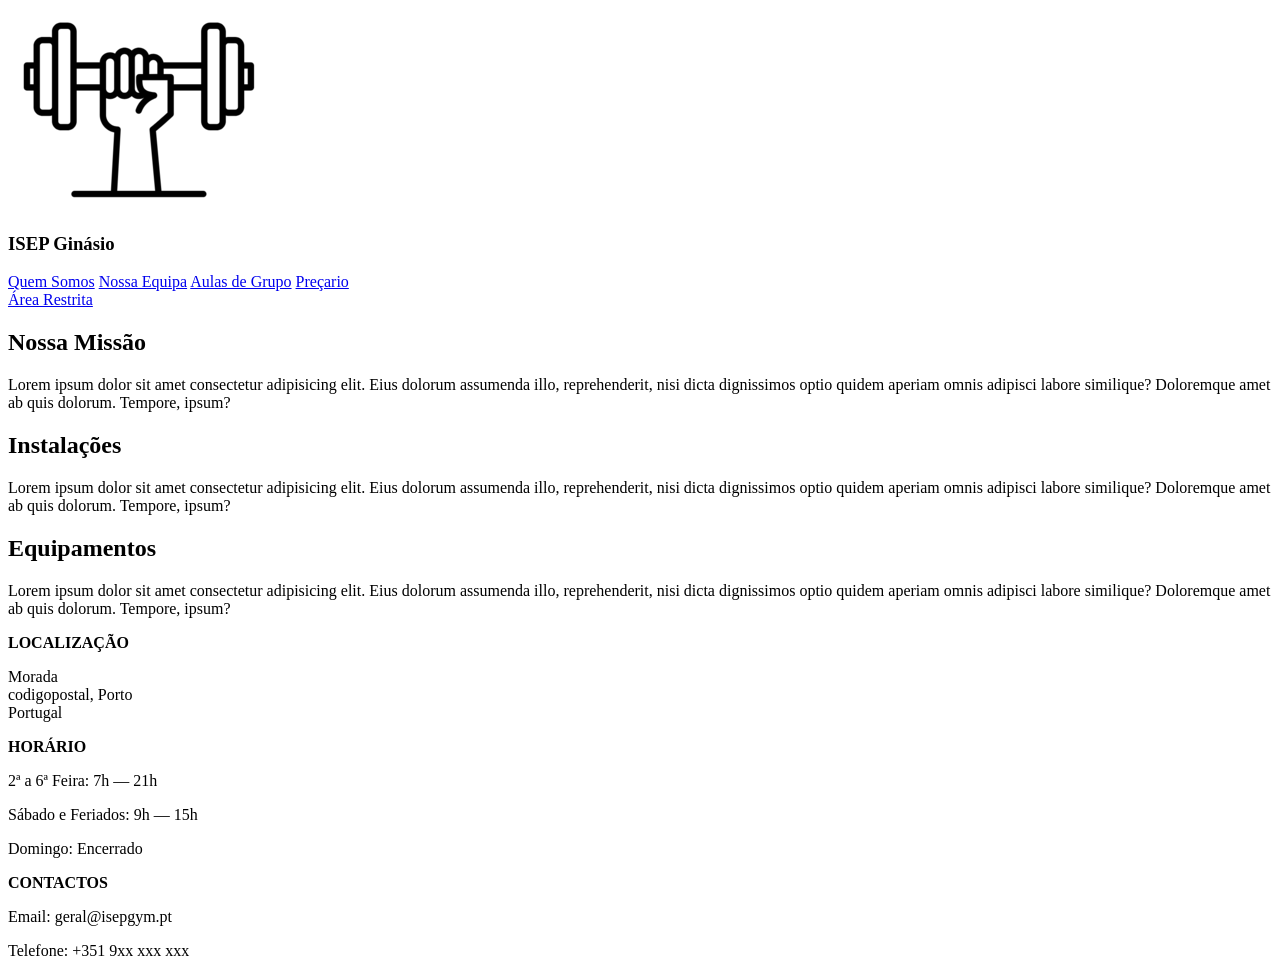
==== index.html @ bc361019 "Primeiro commit - Ficha 01" ====
<!DOCTYPE html>
<html lang="en">
<head>
    <meta charset="UTF-8">
    <meta name="viewport" content="width=device-width, initial-scale=1.0">
    <title>ISEP Ginásio</title>
    <!--favicon-->
    <link rel="shortcut icon" href="assets/images/gym125.png" type="image/png">
</head>
<body>
    <!-- Navegação -->
     <nav>
        <!-- Logo e Nome -->
          <div>
            <img src="assets/images/gym255.png" alt="Logo da empresa">
            <h3>ISEP Ginásio</h3>
        </div>
        <!-- Links Centrais -->
         <div>
            <a href="index.html">Quem Somos</a>
            <a href="equipa.html">Nossa Equipa</a>
            <a href="aulasgrupo.html">Aulas de Grupo</a>
            <a href="precario.html">Preçario</a>
         </div>
        <!-- Área Cliente -->
         <div>
            <a href="login_form.html" target="_blank">Área Restrita</a>
         </div>
        
     </nav>
    <!-- Seção "Conteudo da pagina-" -->
    <section>
        <article id="quem-somos">
        <h2>Nossa Missão</h2>
        <p>Lorem ipsum dolor sit amet consectetur adipisicing elit. Eius dolorum assumenda illo,
 reprehenderit, nisi dicta dignissimos optio quidem aperiam omnis adipisci labore similique? Doloremque
 amet ab quis dolorum. Tempore, ipsum?</p>
        </article>
        
        <article id="quem-somos">
        <h2>Instalações</h2>
        <p>Lorem ipsum dolor sit amet consectetur adipisicing elit. Eius dolorum assumenda illo,
 reprehenderit, nisi dicta dignissimos optio quidem aperiam omnis adipisci labore similique? Doloremque
 amet ab quis dolorum. Tempore, ipsum?</p>
        </article>
        
        <article id="quem-somos">
        <h2>Equipamentos</h2>
        <p>Lorem ipsum dolor sit amet consectetur adipisicing elit. Eius dolorum assumenda illo,
 reprehenderit, nisi dicta dignissimos optio quidem aperiam omnis adipisci labore similique? Doloremque
 amet ab quis dolorum. Tempore, ipsum?</p>
        </article>

     </section>

     <!-- Rodapé -->
      <footer>
        <div>
            <strong>LOCALIZAÇÃO</strong>
            <p>Morada <br> codigopostal, Porto<br> Portugal </p>
        </div>

        <div>
        <strong>HORÁRIO</strong>
        <p>2ª a 6ª Feira: 7h — 21h</p>
        <p>Sábado e Feriados: 9h — 15h</p>
        <p>Domingo: Encerrado</p>
        </div>

        <div>
        <strong>CONTACTOS</strong>
        <p>Email: geral@isepgym.pt</p>
         <p>Telefone: +351 9xx xxx xxx</p>
        </div>
      </footer>
</body>
</html>
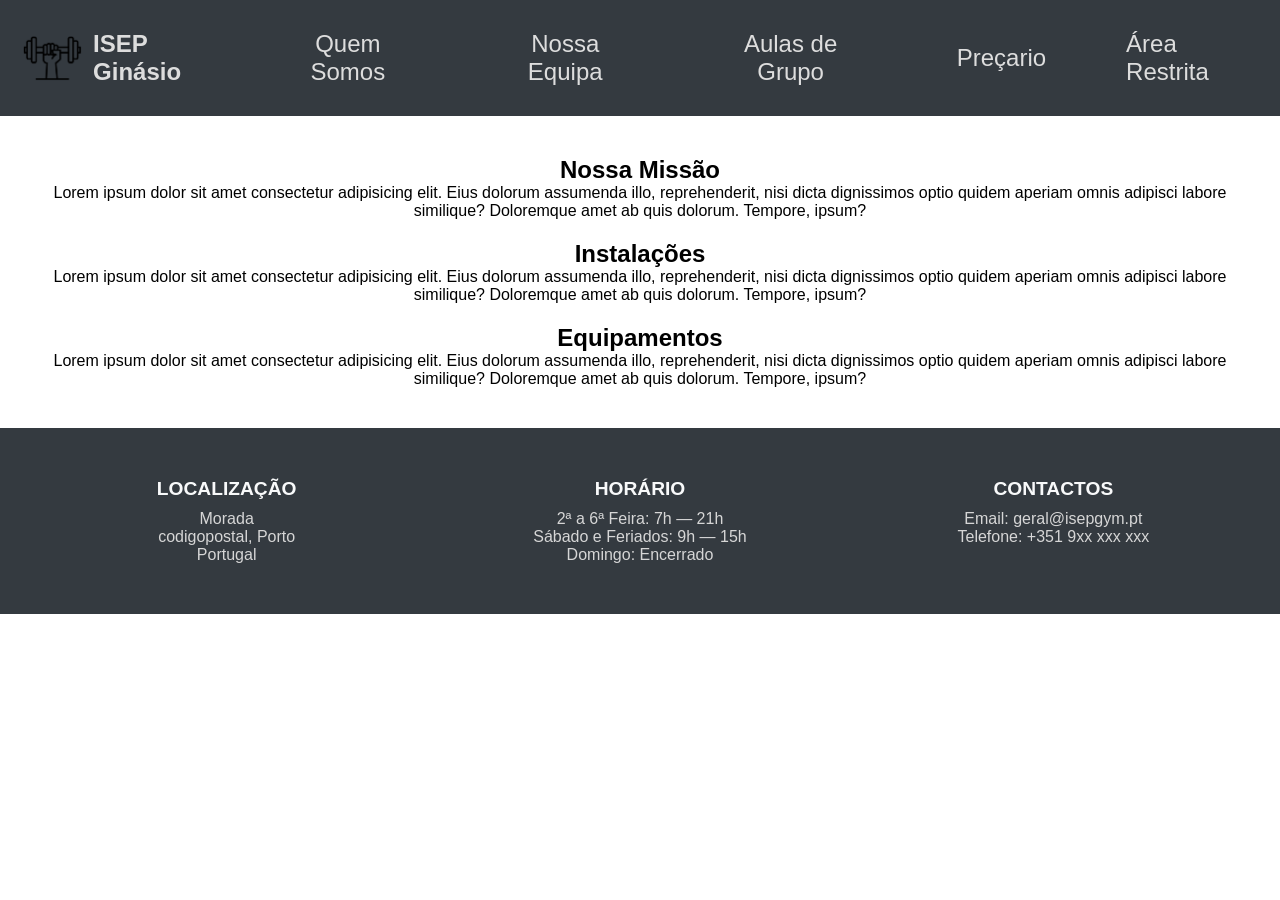
==== commit 56e7c6e3: "Segundo Commit" ====
--- a/index.html
+++ b/index.html
@@ -1,6 +1,10 @@
 <!DOCTYPE html>
 <html lang="en">
 <head>
+   
+    <!--Estilos da página-->
+    <link rel="stylesheet" href="assets/css/estilos.css">
+
     <meta charset="UTF-8">
     <meta name="viewport" content="width=device-width, initial-scale=1.0">
     <title>ISEP Ginásio</title>
@@ -9,27 +13,29 @@
 </head>
 <body>
     <!-- Navegação -->
-     <nav>
+     <nav class="bng-navbar">
         <!-- Logo e Nome -->
           <div>
             <img src="assets/images/gym255.png" alt="Logo da empresa">
             <h3>ISEP Ginásio</h3>
         </div>
         <!-- Links Centrais -->
-         <div>
+         <div class="container-navegacao">
             <a href="index.html">Quem Somos</a>
             <a href="equipa.html">Nossa Equipa</a>
             <a href="aulasgrupo.html">Aulas de Grupo</a>
             <a href="precario.html">Preçario</a>
          </div>
         <!-- Área Cliente -->
-         <div>
+         <div class="nav-cliente">
             <a href="login_form.html" target="_blank">Área Restrita</a>
          </div>
         
      </nav>
     <!-- Seção "Conteudo da pagina-" -->
-    <section>
+
+    <!-- Seção "Quem Somos-" -->
+    <section class="container-texto-generico">
         <article id="quem-somos">
         <h2>Nossa Missão</h2>
         <p>Lorem ipsum dolor sit amet consectetur adipisicing elit. Eius dolorum assumenda illo,
@@ -54,20 +60,20 @@
      </section>
 
      <!-- Rodapé -->
-      <footer>
-        <div>
+      <footer class="footer-container">
+        <div class="footer-section">
             <strong>LOCALIZAÇÃO</strong>
             <p>Morada <br> codigopostal, Porto<br> Portugal </p>
         </div>
 
-        <div>
+        <div class="footer-section">
         <strong>HORÁRIO</strong>
         <p>2ª a 6ª Feira: 7h — 21h</p>
         <p>Sábado e Feriados: 9h — 15h</p>
         <p>Domingo: Encerrado</p>
         </div>
 
-        <div>
+        <div class="footer-section">
         <strong>CONTACTOS</strong>
         <p>Email: geral@isepgym.pt</p>
          <p>Telefone: +351 9xx xxx xxx</p>
--- a/assets/css/estilos.css
+++ b/assets/css/estilos.css
@@ -0,0 +1,91 @@
+/* * é um seletor universal, ou seja, aplica-se a todos os elementos HTML da página */
+* {
+ margin: 0; /* Remove todas as margens padrão */
+ padding: 0; /* Remove os preenchimentos internos padrão */
+ box-sizing: border-box; /* Garante que a largura e altura dos elementos incluam a borda */
+ font-family: Arial, Helvetica, sans-serif; /* Define a fonte do texto da página */
+}
+
+.bng-navbar {
+ background-color: #343a40;
+ display: flex; /* Alinha os elementos em linha */
+ align-items: center;/* Centraliza os itens verticalmente */
+ justify-content: space-between;/* Distribui os itens igualmente */
+ padding: 10px 20px;/* Adiciona espaçamento interno */
+}
+.bng-navbar div {
+ display: flex;
+ align-items: center;
+}
+.bng-navbar img {
+ height: 50px; /* Ajusta a altura do logo */
+ margin-right: 10px;/* Adiciona espaço entre o logo e o texto */
+}
+.bng-navbar h3 {
+ font-size: 1.5em; /* Define o tamanho do texto */
+ color: #dddddd; /* Cor do texto em cinza claro */
+}
+
+/* Estilos para os links centrais da navegação */
+.container-navegacao {
+ text-align: center; /* Centraliza os links */
+ padding: 20px; /* Adiciona espaçamento interno */
+}
+.container-navegacao a {
+ font-size: 1.5em; /* Aumenta o tamanho da fonte dos links */
+ margin: 0px 50px; /* Adiciona espaçamento horizontal entre os links */
+ text-decoration: none; /* Remove o sublinhado */
+ color: #dddddd; /* Define a cor dos links */
+}
+.container-navegacao a:hover {
+ color: #ffffff; /* Muda a cor ao passar o mouse */
+}
+
+/* Estilos para o botão da Área Cliente */
+.nav-cliente a {
+ color: #dddddd; /* Cor do texto */
+ text-decoration: none; /* Remove sublinhado */
+ font-size: 1.5em; /* Tamanho da fonte */
+ padding: 10px; /* Espaçamento interno */
+ border-radius: 5px; /* Bordas arredondadas */
+ transition: background 0.3s; /* Efeito suave na transição */
+}
+/* Efeito ao passar o mouse */
+.nav-cliente a:hover {
+ background-color: #0056b3; /* Cor de fundo ao passar o mouse */
+} 
+
+/* Estilos para o Rodapé */
+.footer-container {
+ display: flex; /* Ativa o layout flexível */
+ background-color: #343a40; /* Cor de fundo escura */
+ color: white; /* Cor do texto */
+ padding: 40px 20px; /* Espaçamento interno */
+ flex-wrap: wrap; /* Permite que os itens fiquem responsivos */
+}
+.footer-section {
+ flex: 1; /* Faz com que as seções tenham tamanhos iguais */
+ min-width: 250px; /* Garante que cada seção tenha um tamanho mínimo */
+ padding: 10px; /* Espaçamento interno */
+ text-align: center; /* Centraliza o texto */
+}
+.footer-section strong {
+ font-size: 1.2rem; /* Define o tamanho da fonte dos títulos */
+ display: block; /* Faz com que ocupe toda a largura */
+ margin-bottom: 10px; /* Adiciona um espaço abaixo do título */
+ color: #f8f9fa; /* Cor do texto */
+}
+.footer-section p {
+ font-size: 1rem; /* Define o tamanho da fonte dos parágrafos */
+ color: #d6d6d6; /* Cor do texto mais suave */
+}
+
+/* Texto Genérico */
+.container-texto-generico {
+ display: flex; /* Ativa o layout flexível */
+ justify-content: center; /* Centraliza os elementos horizontalmente */
+ flex-wrap: wrap; /* Permite que os elementos quebrem linha em telas menores */
+ gap: 20px; /* Adiciona espaço entre os elementos */
+ padding: 40px; /* Espaçamento interno para melhor organização */
+ text-align: center; /* Centraliza o texto dentro dos artigos */
+}
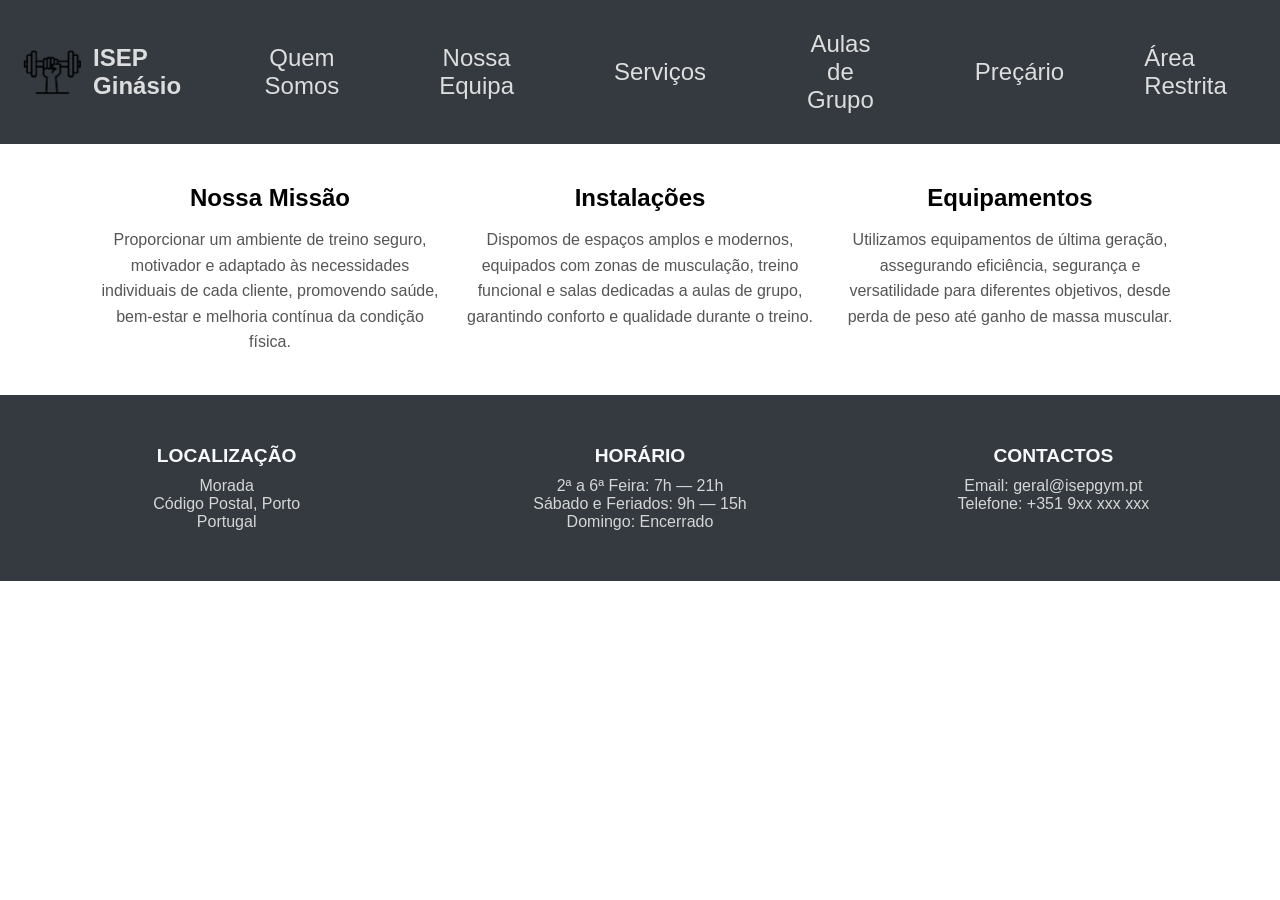
==== commit 1b49b259: "Correção do Index" ====
--- a/index.html
+++ b/index.html
@@ -1,83 +1,104 @@
 <!DOCTYPE html>
-<html lang="en">
+<html lang="pt">
+
 <head>
-   
-    <!--Estilos da página-->
-    <link rel="stylesheet" href="assets/css/estilos.css">
-
     <meta charset="UTF-8">
     <meta name="viewport" content="width=device-width, initial-scale=1.0">
     <title>ISEP Ginásio</title>
-    <!--favicon-->
+
+    <!-- favicon -->
     <link rel="shortcut icon" href="assets/images/gym125.png" type="image/png">
+
+    <!-- estilos da página -->
+    <link rel="stylesheet" href="assets/css/estilos.css">
 </head>
+
 <body>
+
     <!-- Navegação -->
-     <nav class="bng-navbar">
+    <nav class="bng-navbar">
+
         <!-- Logo e Nome -->
-          <div>
+        <div>
             <img src="assets/images/gym255.png" alt="Logo da empresa">
             <h3>ISEP Ginásio</h3>
         </div>
-        <!-- Links Centrais -->
-         <div class="container-navegacao">
+
+        <!-- Links centrais -->
+        <div class="container-navegacao">
             <a href="index.html">Quem Somos</a>
             <a href="equipa.html">Nossa Equipa</a>
+            <a href="servicos.html">Serviços</a>
             <a href="aulasgrupo.html">Aulas de Grupo</a>
-            <a href="precario.html">Preçario</a>
-         </div>
+            <a href="precario.html">Preçário</a>
+        </div>
+
         <!-- Área Cliente -->
-         <div class="nav-cliente">
+        <div class="nav-cliente">
             <a href="login_form.html" target="_blank">Área Restrita</a>
-         </div>
-        
-     </nav>
-    <!-- Seção "Conteudo da pagina-" -->
+        </div>
 
-    <!-- Seção "Quem Somos-" -->
+    </nav>
+
+    <!-- Seção "Quem Somos" -->
     <section class="container-texto-generico">
-        <article id="quem-somos">
-        <h2>Nossa Missão</h2>
-        <p>Lorem ipsum dolor sit amet consectetur adipisicing elit. Eius dolorum assumenda illo,
- reprehenderit, nisi dicta dignissimos optio quidem aperiam omnis adipisci labore similique? Doloremque
- amet ab quis dolorum. Tempore, ipsum?</p>
-        </article>
-        
-        <article id="quem-somos">
-        <h2>Instalações</h2>
-        <p>Lorem ipsum dolor sit amet consectetur adipisicing elit. Eius dolorum assumenda illo,
- reprehenderit, nisi dicta dignissimos optio quidem aperiam omnis adipisci labore similique? Doloremque
- amet ab quis dolorum. Tempore, ipsum?</p>
-        </article>
-        
-        <article id="quem-somos">
-        <h2>Equipamentos</h2>
-        <p>Lorem ipsum dolor sit amet consectetur adipisicing elit. Eius dolorum assumenda illo,
- reprehenderit, nisi dicta dignissimos optio quidem aperiam omnis adipisci labore similique? Doloremque
- amet ab quis dolorum. Tempore, ipsum?</p>
+
+        <article>
+            <h2>Nossa Missão</h2>
+            <p>
+                Proporcionar um ambiente de treino seguro, motivador e adaptado
+                às necessidades individuais de cada cliente, promovendo saúde,
+                bem-estar e melhoria contínua da condição física.
+            </p>
         </article>
 
-     </section>
+        <article>
+            <h2>Instalações</h2>
+            <p>
+                Dispomos de espaços amplos e modernos, equipados com zonas de
+                musculação, treino funcional e salas dedicadas a aulas de grupo,
+                garantindo conforto e qualidade durante o treino.
+            </p>
+        </article>
 
-     <!-- Rodapé -->
-      <footer class="footer-container">
+        <article>
+            <h2>Equipamentos</h2>
+            <p>
+                Utilizamos equipamentos de última geração, assegurando eficiência,
+                segurança e versatilidade para diferentes objetivos, desde perda
+                de peso até ganho de massa muscular.
+            </p>
+        </article>
+
+    </section>
+
+    <!-- Rodapé -->
+    <footer class="footer-container">
+
         <div class="footer-section">
             <strong>LOCALIZAÇÃO</strong>
-            <p>Morada <br> codigopostal, Porto<br> Portugal </p>
+            <p>
+                Morada <br>
+                Código Postal, Porto <br>
+                Portugal
+            </p>
         </div>
 
         <div class="footer-section">
-        <strong>HORÁRIO</strong>
-        <p>2ª a 6ª Feira: 7h — 21h</p>
-        <p>Sábado e Feriados: 9h — 15h</p>
-        <p>Domingo: Encerrado</p>
+            <strong>HORÁRIO</strong>
+            <p>2ª a 6ª Feira: 7h — 21h</p>
+            <p>Sábado e Feriados: 9h — 15h</p>
+            <p>Domingo: Encerrado</p>
         </div>
 
         <div class="footer-section">
-        <strong>CONTACTOS</strong>
-        <p>Email: geral@isepgym.pt</p>
-         <p>Telefone: +351 9xx xxx xxx</p>
+            <strong>CONTACTOS</strong>
+            <p>Email: geral@isepgym.pt</p>
+            <p>Telefone: +351 9xx xxx xxx</p>
         </div>
-      </footer>
+
+    </footer>
+
 </body>
+
 </html>
--- a/assets/css/estilos.css
+++ b/assets/css/estilos.css
@@ -1,91 +1,131 @@
-/* * é um seletor universal, ou seja, aplica-se a todos os elementos HTML da página */
+/* ============================= */
+/* RESET GLOBAL */
+/* ============================= */
+
 * {
- margin: 0; /* Remove todas as margens padrão */
- padding: 0; /* Remove os preenchimentos internos padrão */
- box-sizing: border-box; /* Garante que a largura e altura dos elementos incluam a borda */
- font-family: Arial, Helvetica, sans-serif; /* Define a fonte do texto da página */
+    margin: 0;
+    padding: 0;
+    box-sizing: border-box;
+    font-family: Arial, Helvetica, sans-serif;
 }
 
+/* ============================= */
+/* NAVBAR */
+/* ============================= */
+
 .bng-navbar {
- background-color: #343a40;
- display: flex; /* Alinha os elementos em linha */
- align-items: center;/* Centraliza os itens verticalmente */
- justify-content: space-between;/* Distribui os itens igualmente */
- padding: 10px 20px;/* Adiciona espaçamento interno */
-}
-.bng-navbar div {
- display: flex;
- align-items: center;
-}
-.bng-navbar img {
- height: 50px; /* Ajusta a altura do logo */
- margin-right: 10px;/* Adiciona espaço entre o logo e o texto */
-}
-.bng-navbar h3 {
- font-size: 1.5em; /* Define o tamanho do texto */
- color: #dddddd; /* Cor do texto em cinza claro */
+    background-color: #343a40;
+    display: flex;
+    align-items: center;
+    justify-content: space-between;
+    padding: 10px 20px;
 }
 
-/* Estilos para os links centrais da navegação */
-.container-navegacao {
- text-align: center; /* Centraliza os links */
- padding: 20px; /* Adiciona espaçamento interno */
-}
-.container-navegacao a {
- font-size: 1.5em; /* Aumenta o tamanho da fonte dos links */
- margin: 0px 50px; /* Adiciona espaçamento horizontal entre os links */
- text-decoration: none; /* Remove o sublinhado */
- color: #dddddd; /* Define a cor dos links */
-}
-.container-navegacao a:hover {
- color: #ffffff; /* Muda a cor ao passar o mouse */
+.bng-navbar div {
+    display: flex;
+    align-items: center;
 }
 
-/* Estilos para o botão da Área Cliente */
-.nav-cliente a {
- color: #dddddd; /* Cor do texto */
- text-decoration: none; /* Remove sublinhado */
- font-size: 1.5em; /* Tamanho da fonte */
- padding: 10px; /* Espaçamento interno */
- border-radius: 5px; /* Bordas arredondadas */
- transition: background 0.3s; /* Efeito suave na transição */
-}
-/* Efeito ao passar o mouse */
-.nav-cliente a:hover {
- background-color: #0056b3; /* Cor de fundo ao passar o mouse */
-} 
-
-/* Estilos para o Rodapé */
-.footer-container {
- display: flex; /* Ativa o layout flexível */
- background-color: #343a40; /* Cor de fundo escura */
- color: white; /* Cor do texto */
- padding: 40px 20px; /* Espaçamento interno */
- flex-wrap: wrap; /* Permite que os itens fiquem responsivos */
-}
-.footer-section {
- flex: 1; /* Faz com que as seções tenham tamanhos iguais */
- min-width: 250px; /* Garante que cada seção tenha um tamanho mínimo */
- padding: 10px; /* Espaçamento interno */
- text-align: center; /* Centraliza o texto */
-}
-.footer-section strong {
- font-size: 1.2rem; /* Define o tamanho da fonte dos títulos */
- display: block; /* Faz com que ocupe toda a largura */
- margin-bottom: 10px; /* Adiciona um espaço abaixo do título */
- color: #f8f9fa; /* Cor do texto */
-}
-.footer-section p {
- font-size: 1rem; /* Define o tamanho da fonte dos parágrafos */
- color: #d6d6d6; /* Cor do texto mais suave */
+.bng-navbar img {
+    height: 50px;
+    margin-right: 10px;
 }
 
-/* Texto Genérico */
+.bng-navbar h3 {
+    font-size: 1.5em;
+    color: #dddddd;
+}
+
+/* ============================= */
+/* LINKS CENTRAIS */
+/* ============================= */
+
+.container-navegacao {
+    text-align: center;
+    padding: 20px;
+}
+
+.container-navegacao a {
+    font-size: 1.5em;
+    margin: 0px 50px;
+    text-decoration: none;
+    color: #dddddd;
+}
+
+.container-navegacao a:hover {
+    color: #ffffff;
+}
+
+/* ============================= */
+/* ÁREA CLIENTE */
+/* ============================= */
+
+.nav-cliente a {
+    color: #dddddd;
+    text-decoration: none;
+    font-size: 1.5em;
+    padding: 10px;
+    border-radius: 5px;
+    transition: background 0.3s;
+}
+
+.nav-cliente a:hover {
+    background-color: #0056b3;
+}
+
+/* ============================= */
+/* TEXTO CENTRAL */
+/* ============================= */
+
 .container-texto-generico {
- display: flex; /* Ativa o layout flexível */
- justify-content: center; /* Centraliza os elementos horizontalmente */
- flex-wrap: wrap; /* Permite que os elementos quebrem linha em telas menores */
- gap: 20px; /* Adiciona espaço entre os elementos */
- padding: 40px; /* Espaçamento interno para melhor organização */
- text-align: center; /* Centraliza o texto dentro dos artigos */
+    display: flex;
+    justify-content: center;
+    flex-wrap: wrap;
+    gap: 20px;
+    padding: 40px;
+    text-align: center;
+}
+
+.container-texto-generico article {
+    max-width: 350px;
+}
+
+.container-texto-generico h2 {
+    margin-bottom: 15px;
+}
+
+.container-texto-generico p {
+    color: #555;
+    line-height: 1.6;
+}
+
+/* ============================= */
+/* RODAPÉ */
+/* ============================= */
+
+.footer-container {
+    display: flex;
+    background-color: #343a40;
+    color: white;
+    padding: 40px 20px;
+    flex-wrap: wrap;
+}
+
+.footer-section {
+    flex: 1;
+    min-width: 250px;
+    padding: 10px;
+    text-align: center;
+}
+
+.footer-section strong {
+    font-size: 1.2rem;
+    display: block;
+    margin-bottom: 10px;
+    color: #f8f9fa;
+}
+
+.footer-section p {
+    font-size: 1rem;
+    color: #d6d6d6;
 }
